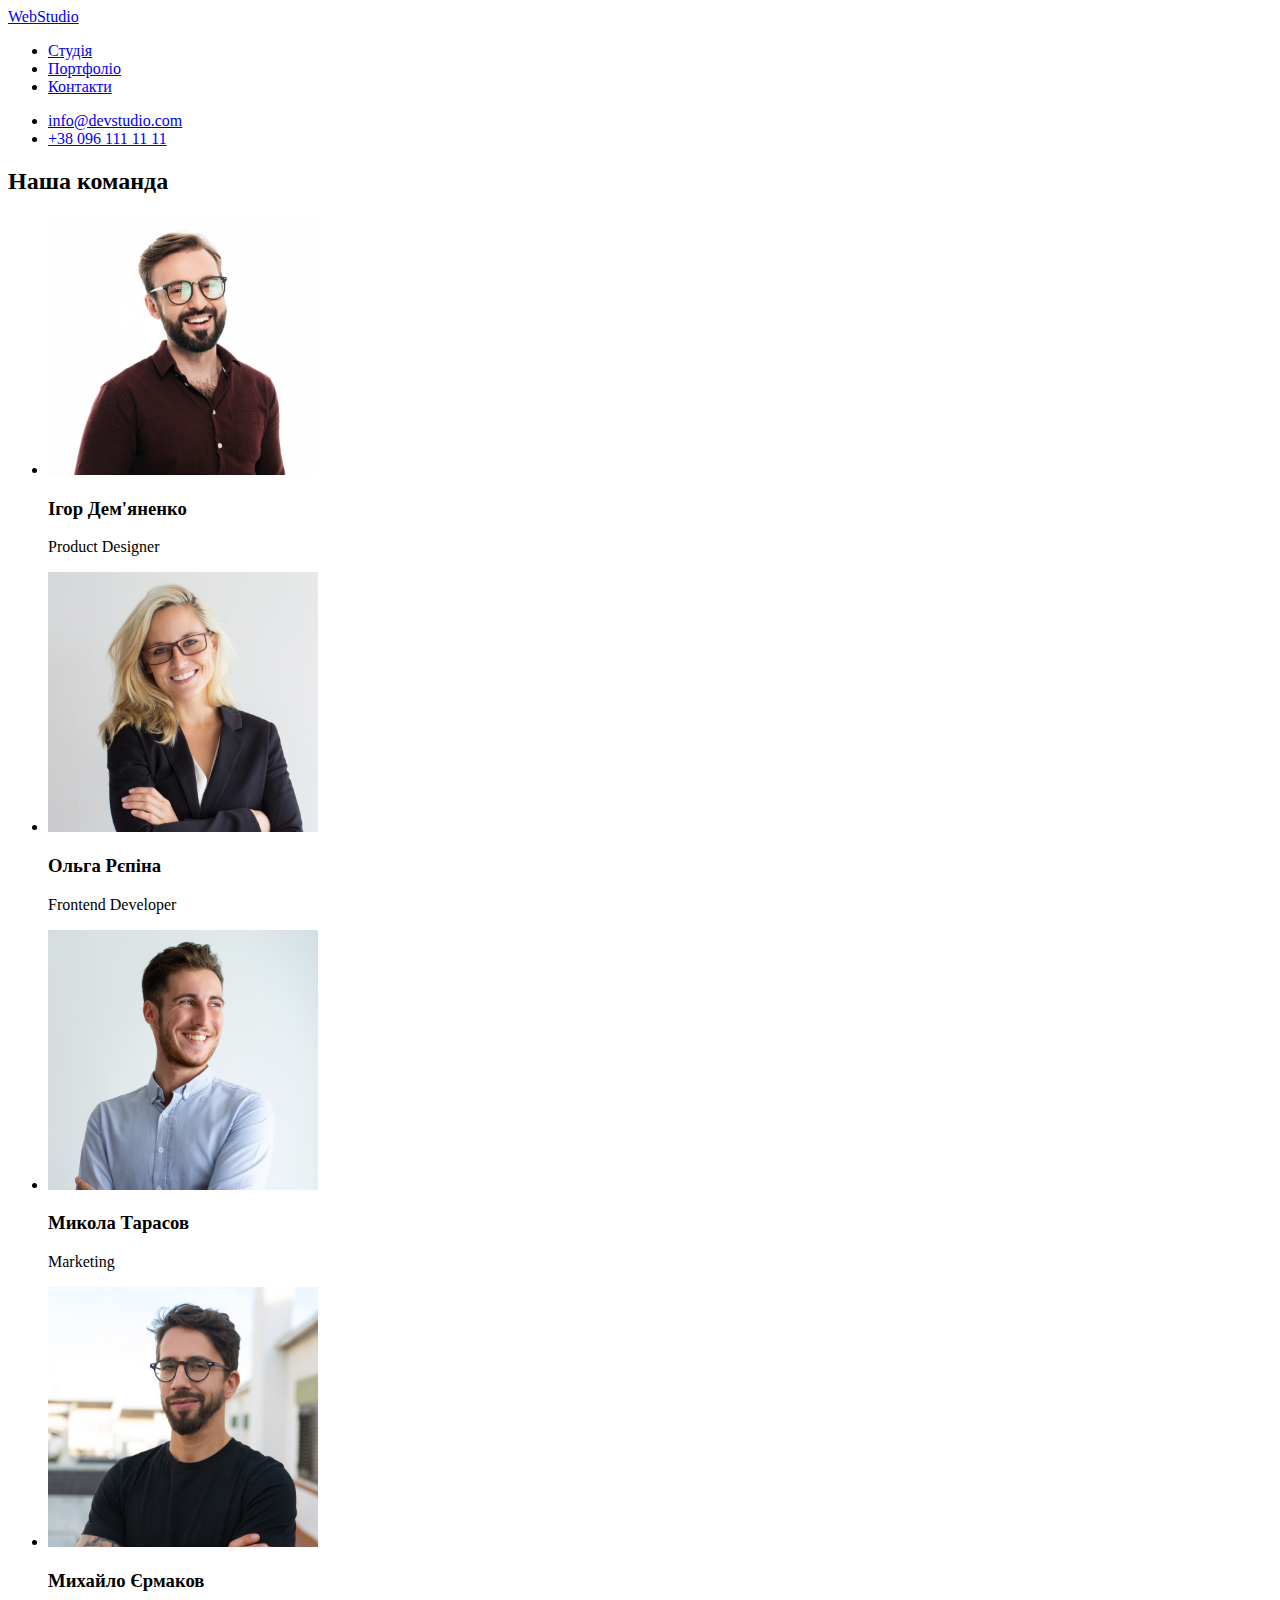
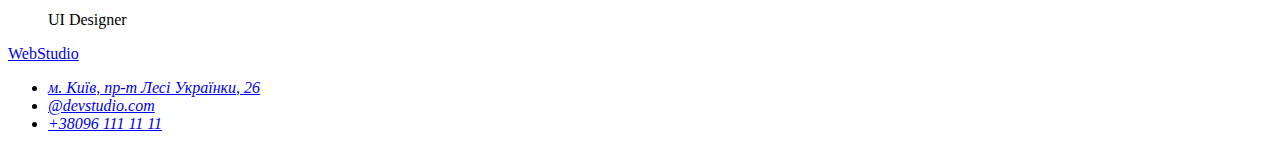
==== portfolio.html @ 526fdd5f "homework2" ====
<!DOCTYPE html>
<html lang="en">
  <head>
    <meta charset="UTF-8" />
    <meta http-equiv="X-UA-Compatible" content="IE=edge" />
    <meta name="viewport" content="width=device-width, initial-scale=1.0" />
    <title>Veb Studio</title>
    <link rel="preconnect" href="https://fonts.googleapis.com">
    <link rel="preconnect" href="https://fonts.gstatic.com" crossorigin>
    <link href="https://fonts.googleapis.com/css2?family=Raleway:wght@700&family=Roboto:wght@400;500;700;900&display=swap" rel="stylesheet">
    
    <link rel="stylesheet" href="./css/styles.css" />
  </head>

  <body>
    <header class="page-header">
      <div class="menu-nav">
        <nav class="nav">
          <a class="logo-link" href="/index.html">Web<span class="logo-header">Studio</span></a>

          <ul class="list-1">
            <li class="list-item">
              <a class="link-studia" href="Студія">Студія </a>
            </li>
            <li class="list-item">
              <a class="link" href="Портфоліо">Портфоліо </a>
            </li>
            <li class="list-item">
              <a class="link" href="Контакти">Контакти </a>
            </li>
          </ul>
        </nav>

        <ul class="list-2" >
          <li><a class="link-mail" href="info@devstudio.com">info@devstudio.com</a></li>
          <li><a class="link" href="+380961111111">+38 096 111 11 11</a></li>
        </ul>
      </div>
    </header>

    <main>
     
      <section class="section">
        <h2 class="section-title"> Наша команда</h2>
        <ul class="our-team">
          <li class="list-item">
            <img class="img" src="./img/ІгорДем'яненко.jpg" alt="Ігор Дем'яненко" width="270" height="260" />

            <h3 class="team-name">Ігор Дем'яненко</h3>
            <p class="descr">Product Designer</p>
          </li>

          <li class="list-item">
            <img class="img" src="./img/ОльгаРєпіна.jpg" alt="Ольга Рєпіна" width="270" height="260" />
            <h3 class="team-name">Ольга Рєпіна</h3>
            <p class="descr">Frontend Developer</p>
          </li>

          <li class="list-item">
            <img class="img" src="./img/МиколаТарасов.jpg" alt="Микола Тарасов" width="270" height="260"/> 
            <h3 class="team-name">Микола Тарасов</h3>
            <p class="descr">Marketing</p>
          </li>

          <li class="list-item">
            <img class="img" src="./img/МихайлоЄрмаков.jpg" alt="Михайло Єрмаков" width="270" height="260"/>
            <h3 class="team-name">Михайло Єрмаков</h3>
            <p class="descr">UI Designer</p>
          </li>
        </ul>
      </section>
    </main>

    <!--adress-->

    <footer class="footer">
      <a class="logo-link" href="/index.html">Web<span class="logo-footer">Studio</span></a>

      <address class="contacts-addres">
        <ul>
          <li class="list-item">
            <a
              class="link"
              href="https://goo.gl/maps/QBtDgZ8n4gNLvhWR7"
              target="_blank"
              rel="noopener no referrer "
              ><span class="adress">м. Київ, пр-т Лесі Українки, 26</span></a
            >
          </li>
          <li class="list-item">
            <a class="link" href="mailto:info@devstudio.com">@devstudio.com</a>
          </li>
          <li class="list-item">
            <a class="link" href="tel:+380961111111">+38096 111 11 11</a>
          </li>
        </ul>
      </address>
    </footer>
  </body>
</html>
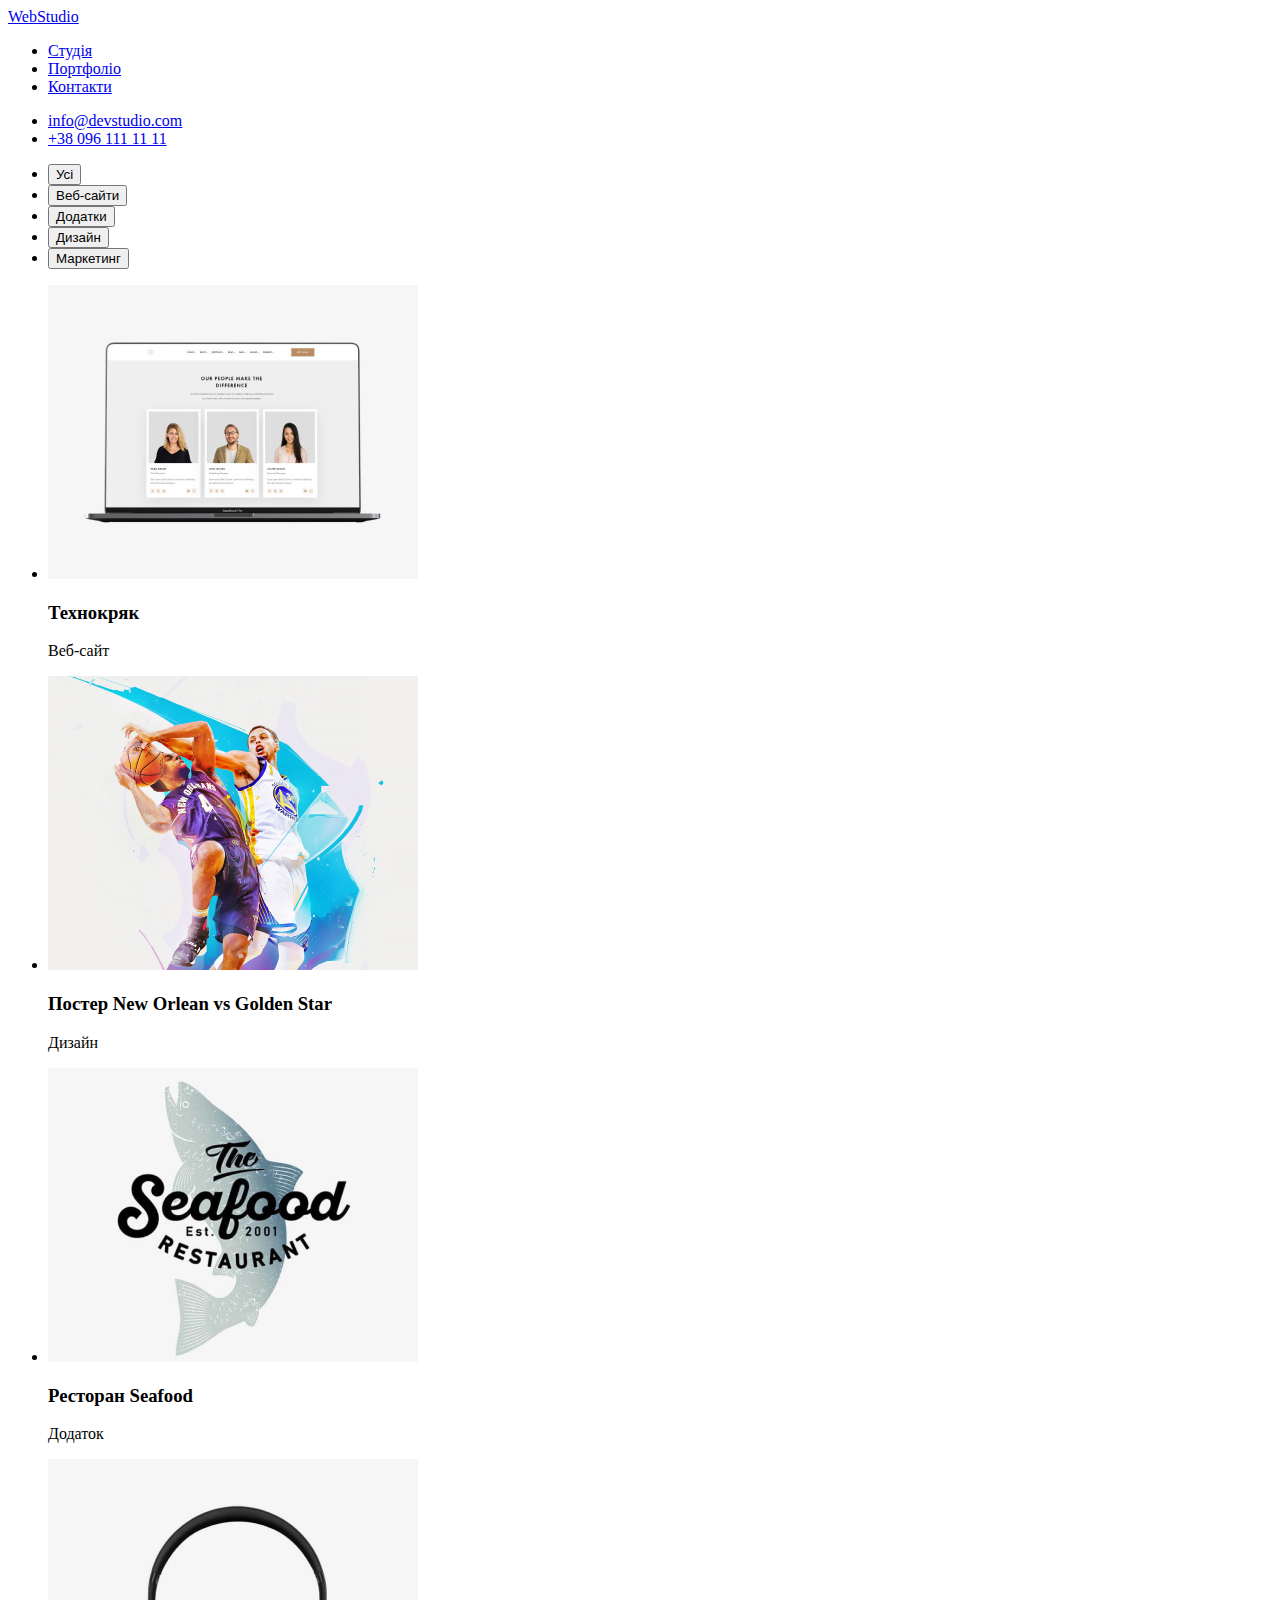
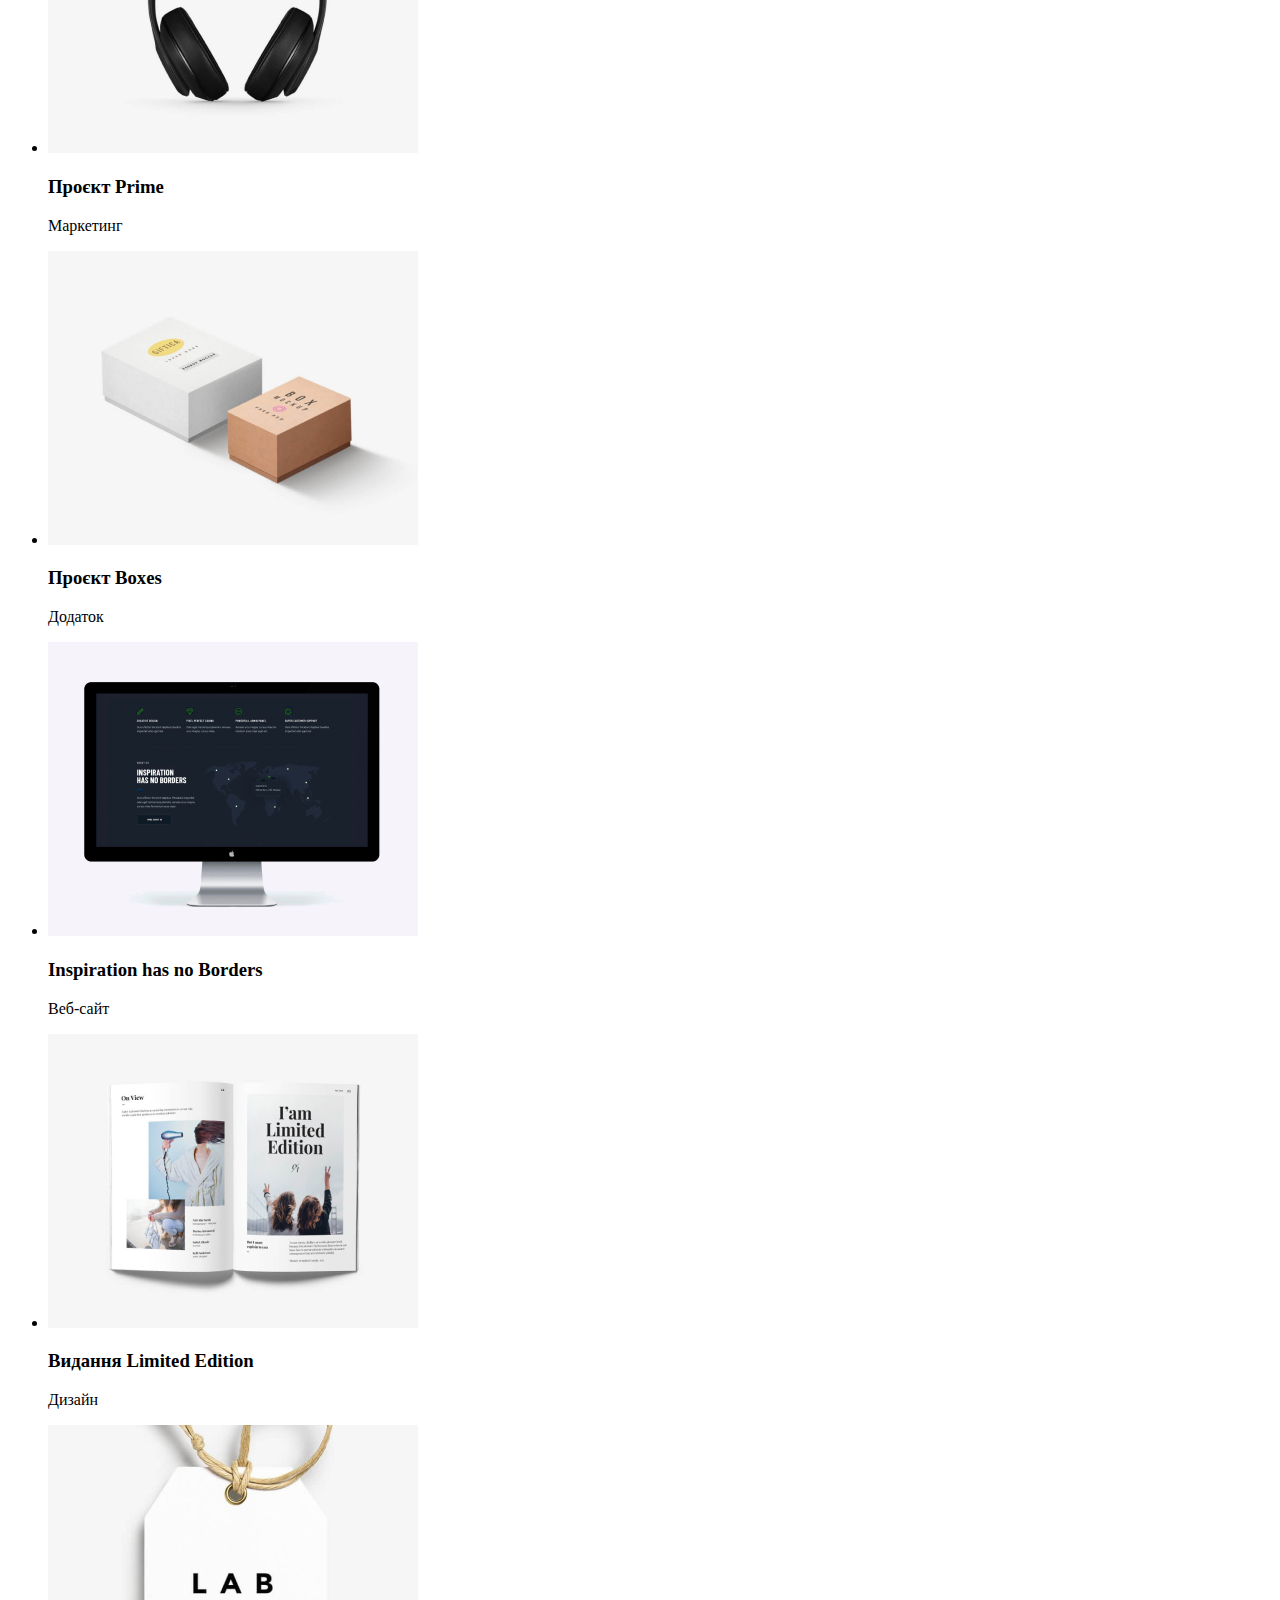
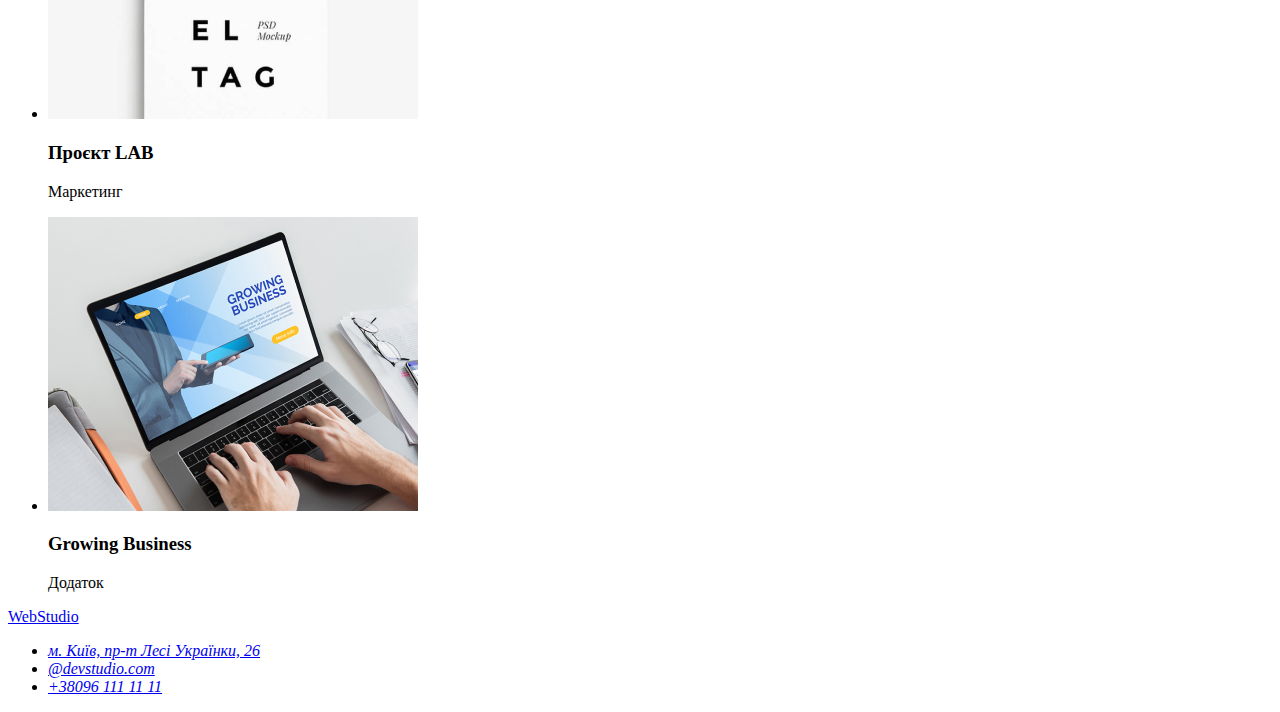
==== commit 19a0e824: "homework2" ====
--- a/portfolio.html
+++ b/portfolio.html
@@ -20,7 +20,7 @@
 
           <ul class="list-1">
             <li class="list-item">
-              <a class="link-studia" href="Студія">Студія </a>
+              <a class="link-studia" href="file:///C:/Users/Gatherly/Documents/GitHub/goit-markup-hw-01/goit-markup-hw-02/index.html">Студія </a>
             </li>
             <li class="list-item">
               <a class="link" href="Портфоліо">Портфоліо </a>
@@ -39,33 +39,79 @@
     </header>
 
     <main>
-     
-      <section class="section">
-        <h2 class="section-title"> Наша команда</h2>
-        <ul class="our-team">
+     <ul class="filtrs">
+        <li>
+            <button class="button" type="button"> Усі </button>
+        </li>
+        <li>
+            <button class="button" type="button">  Веб-сайти </button>
+        </li>
+        <li>
+            <button class="button" type="button"> Додатки </button>
+        </li>
+        <li>
+            <button class="button" type="button"> Дизайн </button>
+        </li>
+        <li>
+            <button class="button" type="button"> Маркетинг </button>
+        </li>
+     </ul>
+      <section class="portfolio">
+        
+        <ul class="proect">
           <li class="list-item">
-            <img class="img" src="./img/ІгорДем'яненко.jpg" alt="Ігор Дем'яненко" width="270" height="260" />
+            <img class="img" src="./img/techo.jpg" alt="Технокряк" width="370" height="294" />
 
-            <h3 class="team-name">Ігор Дем'яненко</h3>
-            <p class="descr">Product Designer</p>
+            <h3 class="team-name">Технокряк</h3>
+            <p class="descr">Веб-сайт</p>
           </li>
 
           <li class="list-item">
-            <img class="img" src="./img/ОльгаРєпіна.jpg" alt="Ольга Рєпіна" width="270" height="260" />
-            <h3 class="team-name">Ольга Рєпіна</h3>
-            <p class="descr">Frontend Developer</p>
+            <img class="img" src="./img/sports.jpg " alt="Постер New Orlean vs Golden Star" width="370" height="294" />
+            <h3 class="team-name">Постер New Orlean vs Golden Star</h3>
+            <p class="descr">Дизайн</p>
           </li>
 
           <li class="list-item">
-            <img class="img" src="./img/МиколаТарасов.jpg" alt="Микола Тарасов" width="270" height="260"/> 
-            <h3 class="team-name">Микола Тарасов</h3>
-            <p class="descr">Marketing</p>
+            <img class="img" src="./img/searood.jpg" alt="Ресторан Seafood" width="370" height="294"/> 
+            <h3 class="team-name">Ресторан Seafood</h3>
+            <p class="descr">Додаток</p>
           </li>
 
           <li class="list-item">
-            <img class="img" src="./img/МихайлоЄрмаков.jpg" alt="Михайло Єрмаков" width="270" height="260"/>
-            <h3 class="team-name">Михайло Єрмаков</h3>
-            <p class="descr">UI Designer</p>
+            <img class="img" src="./img/prime.jpg" alt="Проєкт Prime" width="370" height="294"/>
+            <h3 class="team-name">Проєкт Prime</h3>
+            <p class="descr">Маркетинг</p>
+          </li>
+          <li class="list-item">
+            <img class="img" src="./img/boxes.jpg" alt="Проєкт Boxes" width="370" height="294" />
+
+            <h3 class="team-name">Проєкт Boxes</h3>
+            <p class="descr">Додаток</p>
+          </li>
+
+          <li class="list-item">
+            <img class="img" src="./img/websait.jpg " alt="Inspiration has no Borders" width="370" height="294" />
+            <h3 class="team-name">Inspiration has no Borders</h3>
+            <p class="descr">Веб-сайт</p>
+          </li>
+
+          <li class="list-item">
+            <img class="img" src="./img/edition.jpg" alt="Видання Limited Edition" width="370" height="294"/> 
+            <h3 class="team-name">Видання Limited Edition</h3>
+            <p class="descr">Дизайн</p>
+          </li>
+
+          <li class="list-item">
+            <img class="img" src="./img/proect.jpg" alt="Михайло Єрмаков" width="370" height="294"/>
+            <h3 class="team-name">Проєкт LAB</h3>
+            <p class="descr">Маркетинг</p>
+          </li>
+
+          <li class="list-item">
+            <img class="img" src="./img/bussines.jpg" alt="Михайло Єрмаков" width="370" height="294"/>
+            <h3 class="team-name">Growing Business</h3>
+            <p class="descr">Додаток</p>
           </li>
         </ul>
       </section>
